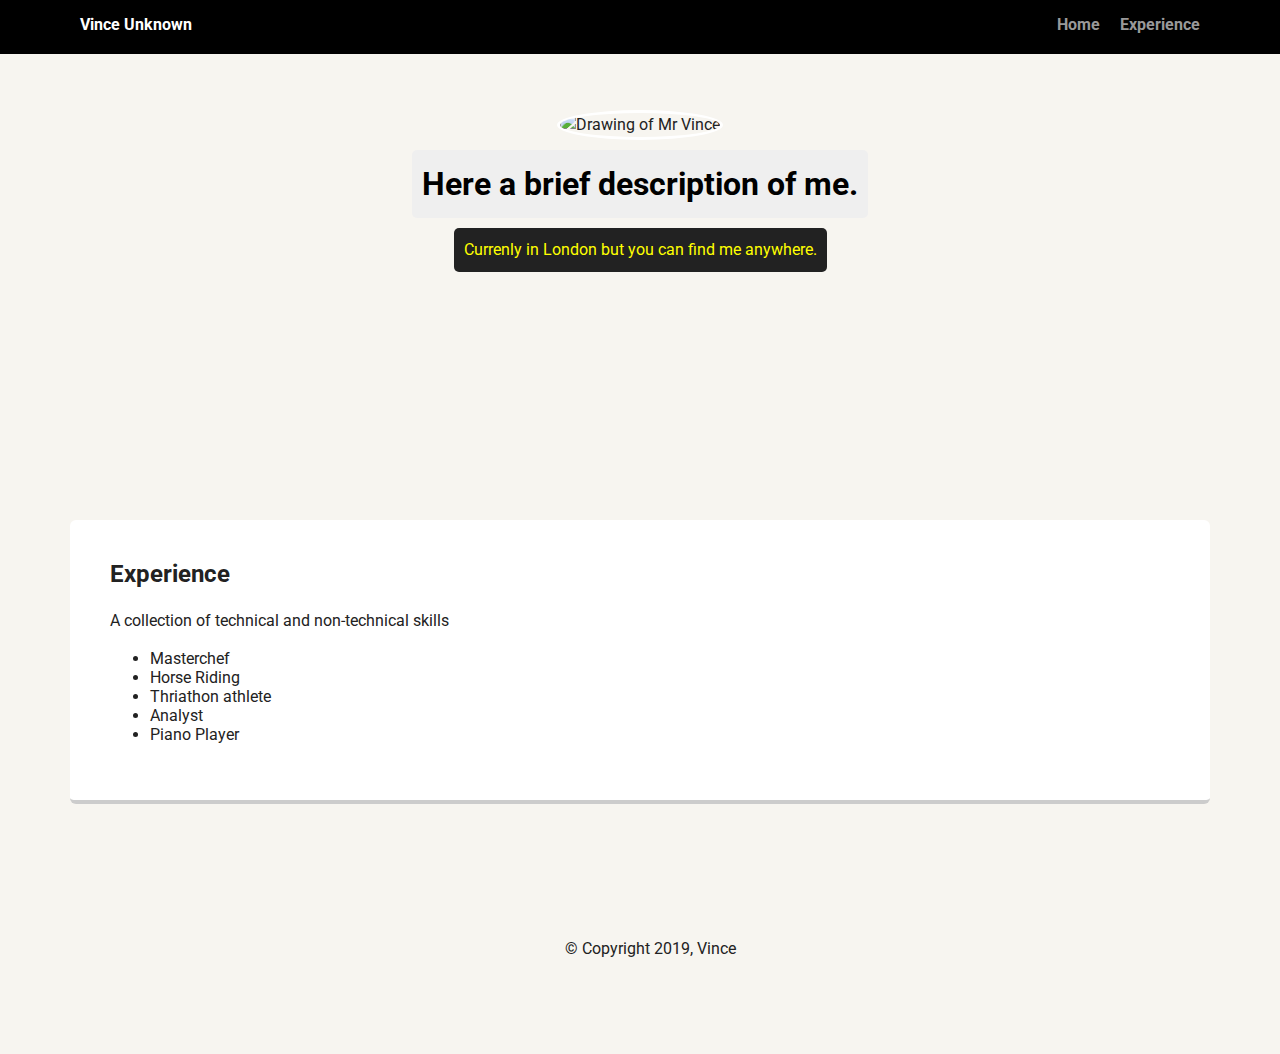
==== portfolio_update_v1/experience.html @ df59f239 "update link to github" ====
<!doctype html>
<html lang="en">
<head>
  <meta charset="utf-8">
  <title>Vince's Experience</title>
  <meta name="viewport" content="width=device-width, initial-scale=1.0">
  <link rel="stylesheet" href="styles.css">
  <link href="https://fonts.googleapis.com/css?family=Muli%7CRoboto:400,300,500,700,900" rel="stylesheet"></head>
  <body>

    <div class="main-nav">
        <ul class="nav">
          <li class="name">Vince Unknown</li>
          <li><a href="index.html">Home</a></li>
          <li><a href="experience.html">Experience</a></li>
        </ul>
    </div>

    <header class="my_experience">
      <img src="images/me.jpg" alt="Drawing of Mr Vince" class="joker">

      <h1 class="tag name">Here a brief description of me.</h1>
      <p class="tag location">Currenly in London but you can find me anywhere.</p>
    </header>

    <main class="flex">
    

      <div class="card_experience">
        <h2>Experience</h2>
        <p>A collection of technical and non-technical skills</p>
        <ul class="My experience">
          <li>Masterchef</li>
          <li>Horse Riding</li>
          <li>Thriathon athlete</li>
          <li>Analyst</li>
          <li>Piano Player</li>
        </ul>
      </div> 

    </main>
    <footer>
      <ul>
        <li><a href="https://github.com/billysballo/Techdegree-PROJECT1/tree/master/portfolio_update_v1" target="_blank" class="social github">Github</a></li>
      </ul>
      <p class="copyright">&copy; Copyright 2019, Vince</p>
    </footer>
  </body>
  </html>
---- portfolio_update_v1/styles.css ----
/* Global Layout Set-up */
* { 
  box-sizing: border-box;
}
  
body {
  margin: 0;
  padding: 0;
  text-align: center;
  font-family: 'Roboto', sans-serif;
  color: #222;
  background: #f7f5f0;
}
/* Link Styles */

a {
  text-decoration: none;
  color: #999;
}
a:hover {
  color: #6633ff;
}

/* Section Styles */

.main-nav {
  width: 100%;
  background: black;
  min-height: 30px;
  padding: 10px;
  position: fixed;
  text-align: center;
}
.nav {
  display: flex;
  justify-content: space-around;
  font-weight: 700;
  list-style-type: none;
  margin: 0 auto;
  padding: 0;
}

.nav .name {
    display: block;
    margin-right: auto;
    color: white;
}
.nav li {
  padding: 5px 10px 10px 10px;
}
.nav a {
  transition: all .5s;
}
.nav a:hover {
  color: white
}

header {
  text-align: center;
  background: url('images/London.jpg') no-repeat top center ;
  image-rendering: crisp-edges;
  background-size: cover;
  overflow: hidden;
  padding-top: 60px;
}
header {
  line-height: 1.5;
}
header .profile-image, .joker {
  margin-top: 50px;
  width: 150px;
  height: 150px;
  border-radius: 50%;
  border: 3px solid white;
  transition: all .5s;
}
header .profile-image:hover {
  transform: scale(1.2) rotate(360deg);
}
header .joker:hover {
  transform: scale(8, 8);
  transition: 3s;
}

.tag {
  background-color: #efefef;
  color: black;
  padding: 10px;
  border-radius: 5px;
  display: table;
  margin: 10px auto;
} 
.location {
  background-color: #222;
  color: yellow;
}
.card {
  margin: 30px;
  padding: 20px 40px 40px;
  max-width: 500px;
  text-align: left;
  background: #fff;
  border-bottom: 4px solid #ccc;
  border-radius: 6px;
  transition: all .5s;
}
.card:hover {
  border-color: #ff99ff;
}

.card_experience
{
  margin: 30px;
  padding: 20px 40px 40px;
  width: 100%;
  text-align: left;
  background: #fff;
  border-bottom: 4px solid #ccc;
  border-radius: 6px;
  transition: all .5s;
}

ul.skills {
  padding: 0;
  text-align: center;
}

.skills li {
  border-radius: 6px;
  display: inline-block;
  background: #ff9904;
  color: white;
  padding: 5px 10px;
  margin: 2px;
}

.skills li:nth-child(odd) {
  background: #0399ff;
}

footer {
  width: 100%;
  min-height: 30px;
  padding: 20px 0 40px 20px;
}

footer .copyright {
  top: -8px;
  font-size: .75em;
}

footer ul {
  list-style-type: none;
  margin: 0;
  padding: 0;
}

footer ul li {
  display: inline-block;
}

a.social {
  display: inline-block;
  text-indent: -9999px;
  margin-left: 5px;
  width: 30px;
  height: 30px;
  background-size: 30px 30px;
  opacity: .4;
  transition: all .5s;
}

a.github {
  background-image: url(images/github.svg);
}
a.social:hover {
  opacity: 1;
}
.clearfix {
  clear: both;
}

/* Styles for larger screens */
@media screen and (min-width: 720px) {
  
  .flex {
      display: -ms-flexbox;      /* TWEENER - IE 10 */
      display: flex; 
      max-width: 1200px;
      -ms-flex-pack: distribute;
      justify-content: space-around;
      margin: 0 auto;
  }

  header {
    min-height: 470px;
  }

  .nav {
    max-width: 1200px;
    padding: 0 30px;
  }


  main {
    padding-top: 20px;
  }

  main p {
    line-height: 1.6em;
  }

  footer {
    font-size: 1.3em;
    max-width: 1200px;
    margin: 40px auto;
  }

}


.my_experience {
  text-align: center;
  background: url('http://placeimg.com/450/240/nature') no-repeat top center ;
  background-size: cover;
  overflow: hidden;
  padding-top: 60px;
}
.my_experience:hover {
  text-align: center;
  background: url('http://placeimg.com/360/140/any') no-repeat top center ;
  background-size: cover;
  overflow: hidden;
  padding-top: 60px;
}
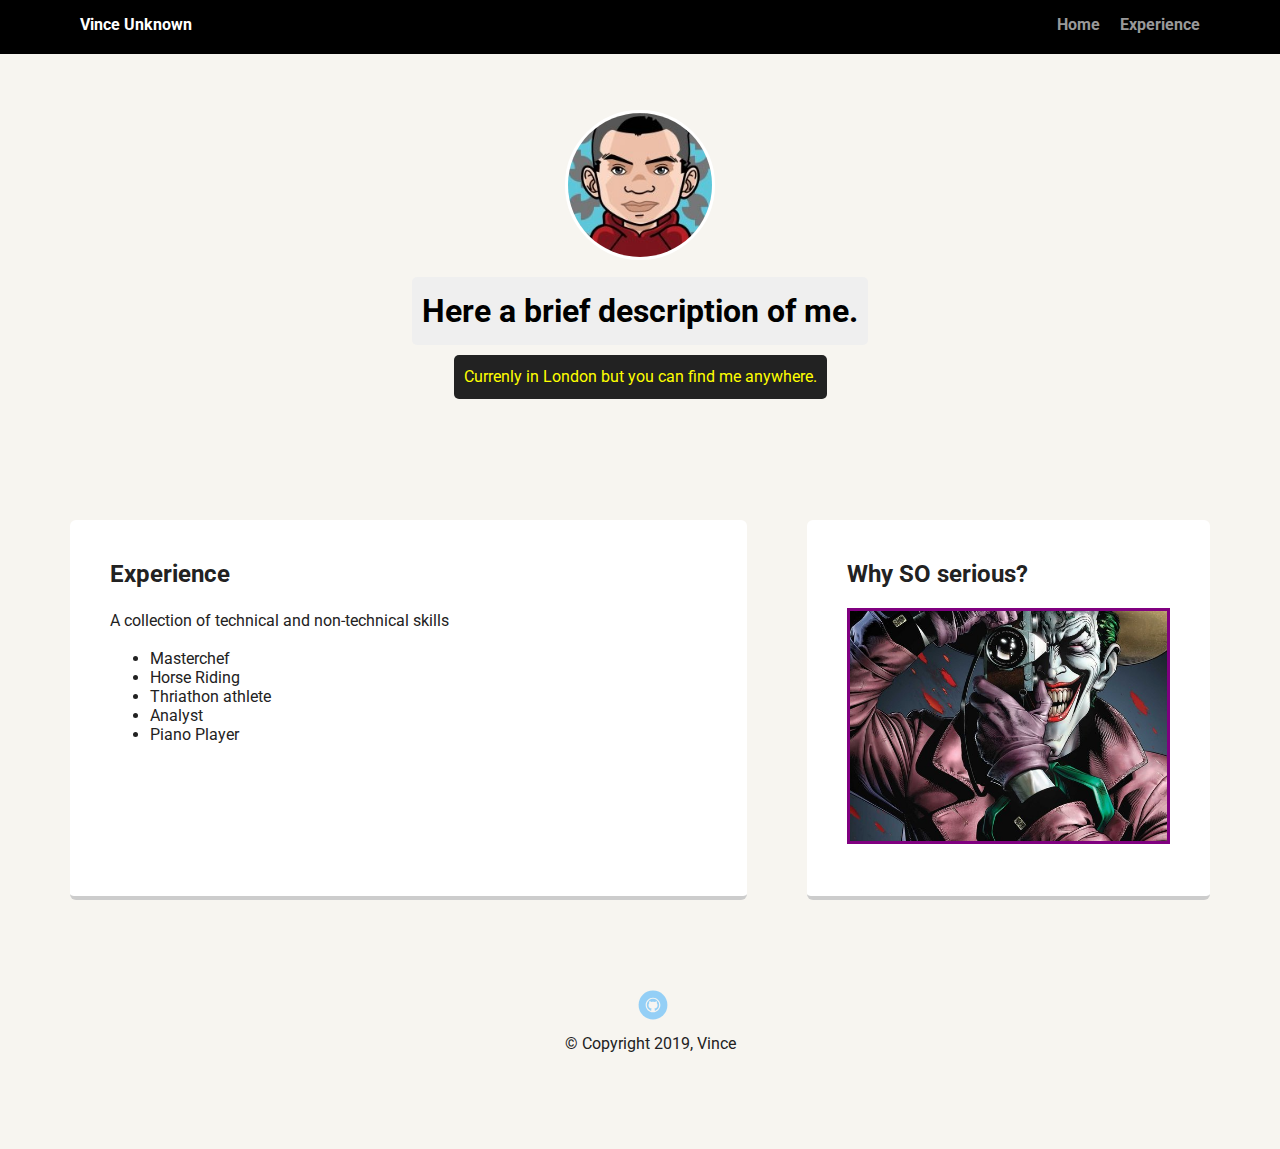
==== commit 84e0db06: "Adding pages" ====
--- a/portfolio_update_v1/experience.html
+++ b/portfolio_update_v1/experience.html
@@ -37,7 +37,10 @@
           <li>Piano Player</li>
         </ul>
       </div> 
-
+       <div class="card">
+        <h2>Why SO serious?</h2>
+        <img src="images/joker.jpg" alt="Drawing of the other me" class="thejoker">
+      </div> 
     </main>
     <footer>
       <ul>
--- a/portfolio_update_v1/styles.css
+++ b/portfolio_update_v1/styles.css
@@ -58,7 +58,6 @@
 header {
   text-align: center;
   background: url('images/London.jpg') no-repeat top center ;
-  image-rendering: crisp-edges;
   background-size: cover;
   overflow: hidden;
   padding-top: 60px;
@@ -74,6 +73,13 @@
   border: 3px solid white;
   transition: all .5s;
 }
+.thejoker{
+  background-size: cover;
+  width: 100%;
+  height: 75%;
+  overflow: hidden;
+  border: 3px solid purple;
+  }
 header .profile-image:hover {
   transform: scale(1.2) rotate(360deg);
 }
